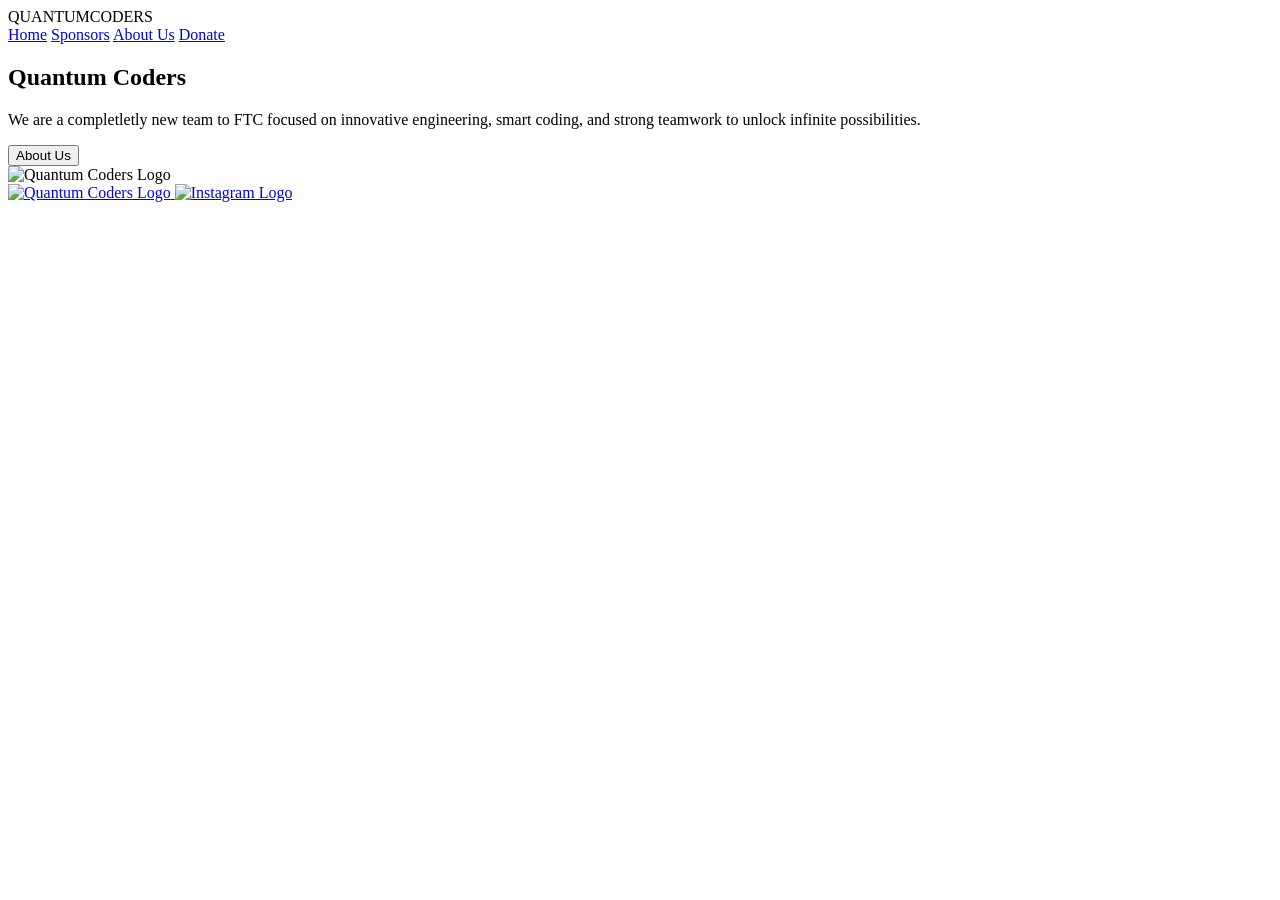
==== index.html @ 8cf47a65 "Add Robolyst verification meta tag Added meta tag for Robolyst verification." ====
<!DOCTYPE html>
<html lang="en">
<head>
    
    <meta charset="UTF-8">
    <meta name="viewport" content="width=device-width, initial-scale=1.0">
    <title>Quantum Coders | Robotics</title>
    <link rel="stylesheet" href="style.css">
    <link href="https://fonts.googleapis.com/css2?family=Inter:wght@300;400;600;800&display=swap" rel="stylesheet">
    <link rel="icon" href="img/logo.png" type="image/png">
    <meta name="robolyst-verify" content="RBLYST-G2APAG">
</head>
<body>

    <nav class="navbar">
        <div class="logo">QUANTUM<span>CODERS</span></div>
        <div class="nav-links">
            <a href="#" class="active">Home</a>
            <a href="sponsors.html">Sponsors</a>
            <a href="about.html">About Us</a>
            <a href="donate.html">Donate</a>
        </div>
    </nav>

    <main>
        <section class="hero">
            <div class="hero-content">

                <h1>Quantum Coders<span></span></h1>
                <p>We are a completletly new team to FTC focused on innovative engineering, smart coding, and strong teamwork to unlock infinite possibilities.</p>
                <div class="hero-btns">
                    <button class="btn-primary" onclick="window.location.href='about.html'">About Us</button>
                </div>
            </div>

            <div class="hero-visual">
                <div class="glow-bg"></div>
                <img src="img/logo.png" alt="Quantum Coders Logo" class="main-img">
            </div>
        </section>

       
    </main>
    <footer class="footer">
        <a href="https://www.youtube.com/@QuantumCoders32001" target="_blank"><img class="youtube" src="img/png-clipart-grey-youtube-icon-youtube-play-button-computer-icons-youtube-angle-rectangle-removebg-preview.png" alt="Quantum Coders Logo" class="footer-logo">
        <a href="https://www.instagram.com/quantumcoders32001/" target="_blank"><img class="instagram" src="img/319-3196913_logo-instagram-icon-grey-free-photo-hd-png-removebg-preview.png" alt="Instagram Logo"></a>
    </footer>


</body>
</html>
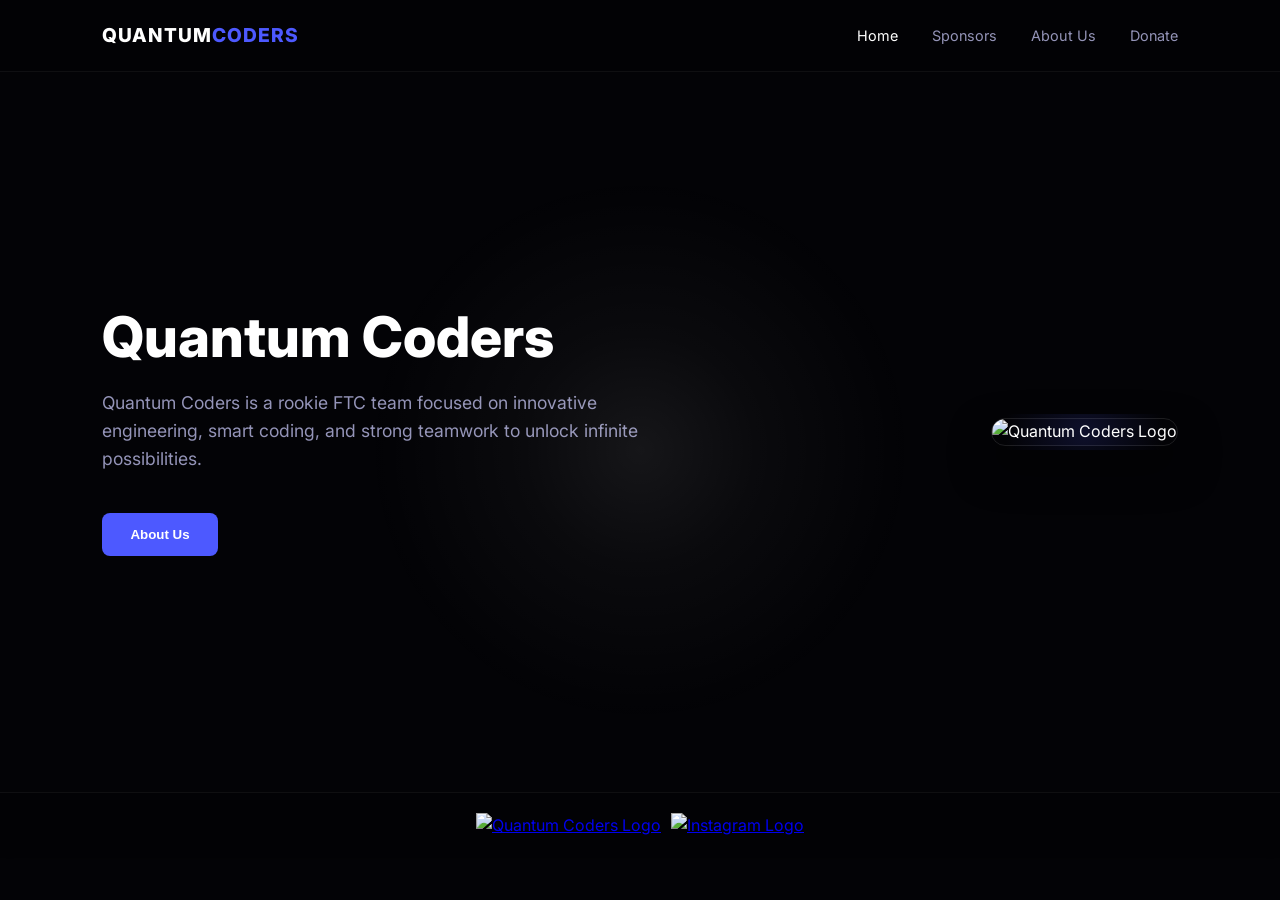
==== commit 4833a4b1: "test" ====
--- a/index.html
+++ b/index.html
@@ -8,7 +8,6 @@
     <link rel="stylesheet" href="style.css">
     <link href="https://fonts.googleapis.com/css2?family=Inter:wght@300;400;600;800&display=swap" rel="stylesheet">
     <link rel="icon" href="img/logo.png" type="image/png">
-    <meta name="robolyst-verify" content="RBLYST-G2APAG">
 </head>
 <body>
 
@@ -27,7 +26,7 @@
             <div class="hero-content">
 
                 <h1>Quantum Coders<span></span></h1>
-                <p>We are a completletly new team to FTC focused on innovative engineering, smart coding, and strong teamwork to unlock infinite possibilities.</p>
+                <p>Quantum Coders is a rookie FTC team focused on innovative engineering, smart coding, and strong teamwork to unlock infinite possibilities.</p>
                 <div class="hero-btns">
                     <button class="btn-primary" onclick="window.location.href='about.html'">About Us</button>
                 </div>
@@ -46,6 +45,6 @@
         <a href="https://www.instagram.com/quantumcoders32001/" target="_blank"><img class="instagram" src="img/319-3196913_logo-instagram-icon-grey-free-photo-hd-png-removebg-preview.png" alt="Instagram Logo"></a>
     </footer>
 
-
+    <script src="dashboard.js"></script>
 </body>
-</html>
+</html>
--- a/style.css
+++ b/style.css
@@ -0,0 +1,386 @@
+:root {
+    --bg-color: #030306;
+    --accent: #4d59ff;
+    --accent-purple: #9d31ff;
+    --text: #ffffff;
+    --text-dim: #9494b8;
+    --glass: rgba(255, 255, 255, 0.03);
+    --mouse-x: 50%;
+    --mouse-y: 50%;
+}
+
+* {
+    margin: 0;
+    padding: 0;
+    box-sizing: border-box;
+}
+
+body {
+    background-color: var(--bg-color);
+    color: var(--text);
+    font-family: 'Inter', sans-serif;
+    line-height: 1.6;
+    overflow-x: hidden;
+    text-decoration: none;
+    position: relative;
+}
+
+body::before {
+    content: '';
+    position: fixed;
+    top: 0;
+    left: 0;
+    width: 100%;
+    height: 100%;
+    pointer-events: none;
+    z-index: 9999;
+    background: radial-gradient(circle at var(--mouse-x) var(--mouse-y), rgba(255,255,255,0.08) 0%, rgba(255,255,255,0.03) 15%, transparent 35%);
+}
+
+/* ── Navbar ─────────────────────────────────────────────── */
+.navbar {
+    display: flex;
+    justify-content: space-between;
+    align-items: center;
+    padding: 20px 8%;
+    background: rgba(3, 3, 6, 0.8);
+    backdrop-filter: blur(15px);
+    border-bottom: 1px solid rgba(255, 255, 255, 0.05);
+    position: sticky;
+    top: 0;
+    z-index: 100;
+}
+
+.logo {
+    font-weight: 800;
+    font-size: 1.2rem;
+    letter-spacing: 1px;
+}
+
+.logo span {
+    color: var(--accent);
+}
+
+.nav-links a {
+    color: var(--text-dim);
+    text-decoration: none;
+    margin-left: 30px;
+    font-size: 0.9rem;
+    transition: 0.3s;
+}
+
+.nav-links a:hover,
+.nav-links a.active {
+    color: var(--text);
+}
+
+/* ── Hero Section ────────────────────────────────────────── */
+.hero {
+    display: flex;
+    align-items: center;
+    justify-content: space-between;
+    padding: 80px 8%;
+    min-height: 80vh;
+}
+
+.hero-content {
+    max-width: 600px;
+}
+
+/* Donate page full-width iframe */
+body:has(iframe[src*="hcb.hackclub.com"]) .hero {
+    flex-direction: column;
+    text-align: center;
+    min-height: auto;
+    padding: 60px 8% 80px;
+}
+body:has(iframe[src*="hcb.hackclub.com"]) .hero-content {
+    max-width: 100%;
+    width: 100%;
+    margin-bottom: 40px;
+}
+body:has(iframe[src*="hcb.hackclub.com"]) .hero-visual {
+    width: 100%;
+    max-width: 100%;
+}
+body:has(iframe[src*="hcb.hackclub.com"]) .glow-bg {
+    display: none;
+}
+body:has(iframe[src*="hcb.hackclub.com"]) .main-img {
+    width: 100% !important;
+    max-width: 100% !important;
+}
+
+.status-pill {
+    display: inline-flex;
+    align-items: center;
+    gap: 8px;
+    background: rgba(77, 89, 255, 0.1);
+    color: var(--accent);
+    padding: 6px 16px;
+    border-radius: 20px;
+    font-size: 0.75rem;
+    font-weight: 700;
+    margin-bottom: 24px;
+    border: 1px solid rgba(77, 89, 255, 0.2);
+}
+
+.dot {
+    width: 6px;
+    height: 6px;
+    background: var(--accent);
+    border-radius: 50%;
+    box-shadow: 0 0 10px var(--accent);
+}
+
+.footer {
+    display: flex;
+    justify-content: center;
+    align-items: center;
+    padding: 20px 0;
+    background: rgba(3, 3, 6, 0.8);
+    backdrop-filter: blur(15px);
+    border-top: 1px solid rgba(255, 255, 255, 0.05);
+}
+
+.youtube {
+    width: 45.4415274463px;
+    height: 32px;
+}
+
+.instagram {
+    width: 38px;
+    height: 39.02625298329px;
+    margin-left: 10px;
+}
+
+h1 {
+    font-size: 3.5rem;
+    font-weight: 800;
+    line-height: 1.1;
+    margin-bottom: 20px;
+}
+
+h1 span {
+    background: linear-gradient(90deg, var(--accent), var(--accent-purple));
+    -webkit-background-clip: text;
+    -webkit-text-fill-color: transparent;
+}
+
+.hero-content p {
+    color: var(--text-dim);
+    font-size: 1.1rem;
+    margin-bottom: 40px;
+}
+
+.btn-primary {
+    background: var(--accent);
+    color: white;
+    border: none;
+    padding: 14px 28px;
+    border-radius: 8px;
+    font-weight: 600;
+    cursor: pointer;
+    margin-right: 15px;
+    transition: 0.3s;
+}
+
+.btn-secondary {
+    background: var(--glass);
+    color: white;
+    border: 1px solid rgba(255, 255, 255, 0.1);
+    padding: 14px 28px;
+    border-radius: 8px;
+    font-weight: 600;
+    cursor: pointer;
+    transition: 0.3s;
+}
+
+.btn-primary:hover {
+    box-shadow: 0 0 20px rgba(77, 89, 255, 0.4);
+}
+
+/* ── Hero Visual ─────────────────────────────────────────── */
+.hero-visual {
+    position: relative;
+    width:auto;
+}
+
+.main-img {
+    width: 420px;
+    border-radius: 24px;
+    position: relative;
+    z-index: 2;
+    border: 1px solid rgba(255, 255, 255, 0.1);
+    box-shadow: 0 20px 40px rgba(0, 0, 0, 0.6);
+}
+
+.glow-bg {
+    position: absolute;
+    top: 50%;
+    left: 50%;
+    transform: translate(-50%, -50%);
+    width: 130%;
+    height: 130%;
+    background: radial-gradient(circle, var(--accent) 0%, transparent 65%);
+    opacity: 0.15;
+    z-index: 1;
+}
+
+/* ── Stats Section ───────────────────────────────────────── */
+.stats {
+    display: flex;
+    justify-content: space-around;
+    padding: 60px 8%;
+    border-top: 1px solid rgba(255, 255, 255, 0.05);
+}
+
+.stat-card h3 {
+    font-size: 2rem;
+    margin-bottom: 4px;
+}
+
+.stat-card p {
+    color: var(--text-dim);
+    font-size: 0.8rem;
+    text-transform: uppercase;
+    letter-spacing: 1px;
+}
+
+/* ── Sponsors ────────────────────────────────────────────── */
+.sponsors-grid {
+    list-style: none;
+    margin: 16px 0 0;
+    padding: 0;
+    display: flex;
+    gap: 18px;
+    overflow-x: auto;
+    -webkit-overflow-scrolling: touch;
+    scroll-snap-type: x mandatory;
+}
+
+.sponsors-grid::-webkit-scrollbar { height: 10px; }
+.sponsors-grid::-webkit-scrollbar-thumb {
+    background: rgba(255, 255, 255, 0.06);
+    border-radius: 6px;
+}
+
+.sponsors-grid:focus { outline: none; }
+
+.sponsor {
+    flex: 0 0 86%;
+    scroll-snap-align: center;
+    display: flex;
+    align-items: center;
+    justify-content: center;
+}
+
+.sponsor figure {
+    width: 100%;
+    max-width: 480px;
+    padding: 12px;
+    border-radius: 12px;
+    text-align: center;
+    background: rgba(255, 255, 255, 0.02);
+    border: 1px solid rgba(255, 255, 255, 0.04);
+}
+
+.sponsor img {
+    display: block;
+    margin: 0 auto 8px;
+    max-width: 100%;
+    height: auto;
+}
+
+.sponsor figcaption {
+    color: var(--text-dim);
+    font-size: 0.95rem;
+}
+
+@media (min-width: 800px) {
+    .sponsor { flex: 0 0 40%; }
+}
+
+@media (min-width: 1200px) {
+    .sponsor { flex: 0 0 28%; }
+    .sponsors-grid { justify-content: flex-start; }
+}
+
+/* ── Dashboard ───────────────────────────────────────────── */
+.dashboard {
+    padding: 60px 8%;
+}
+
+.dash-title {
+    font-size: 2.5rem;
+    font-weight: 800;
+    margin-bottom: 40px;
+}
+
+#aboutustitle {
+    font-size: 2.5rem;
+    font-weight: 800;
+    margin-bottom: 40px;
+    text-align: center;
+}
+
+#aboutus {
+    font-size: 1.1rem;
+    margin-bottom: 40px;
+    text-align: center;
+}
+
+.glass {
+    background: var(--glass);
+    padding: 30px;
+    border-radius: 16px;
+    margin-bottom: 40px;
+    border: 1px solid rgba(255, 255, 255, 0.05);
+}
+
+.team-card h2 {
+    font-size: 2rem;
+    margin-bottom: 10px;
+}
+
+.qs-grid {
+    display: grid;
+    grid-template-columns: repeat(4, 1fr);
+    gap: 20px;
+}
+
+.qs-item {
+    text-align: center;
+    padding: 20px;
+    background: rgba(255, 255, 255, 0.03);
+    border-radius: 12px;
+    border: 1px solid rgba(255, 255, 255, 0.05);
+}
+
+.qs-item span {
+    color: var(--text-dim);
+    font-size: 0.8rem;
+}
+
+.qs-item p {
+    font-size: 1.6rem;
+    font-weight: 700;
+    margin-top: 6px;
+}
+
+#events-list,
+#matches-list,
+#awards-list {
+    display: flex;
+    flex-direction: column;
+    gap: 12px;
+}
+
+.event-item,
+.match-item,
+.award-item {
+    padding: 14px 18px;
+    background: rgba(255, 255, 255, 0.03);
+    border-radius: 10px;
+    border: 1px solid rgba(255, 255, 255, 0.05);
+}
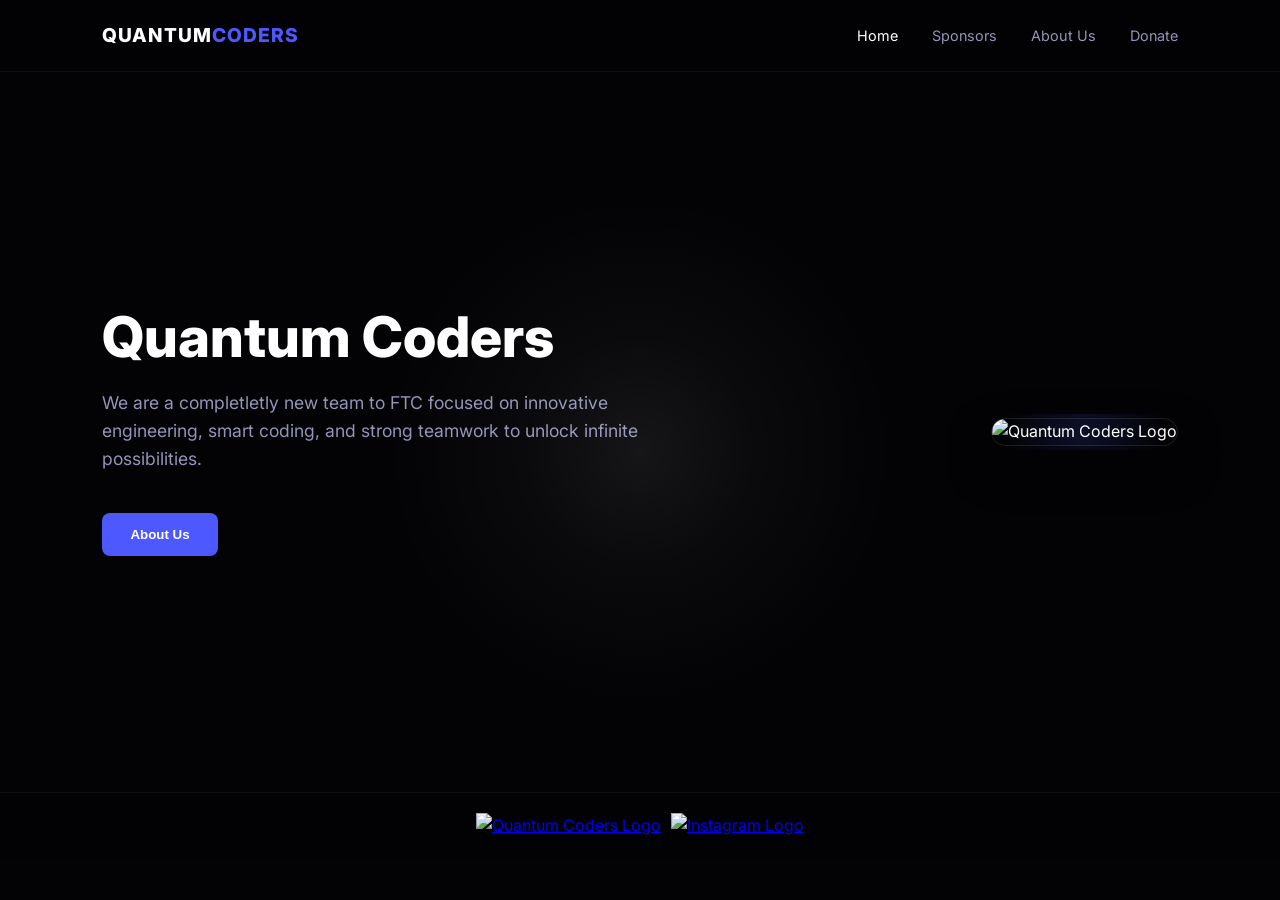
==== commit 6bcfa903: "Merge branch 'main' of https://github.com/moomoothecowRL/Quantum-Coders-Website" ====
--- a/index.html
+++ b/index.html
@@ -8,6 +8,7 @@
     <link rel="stylesheet" href="style.css">
     <link href="https://fonts.googleapis.com/css2?family=Inter:wght@300;400;600;800&display=swap" rel="stylesheet">
     <link rel="icon" href="img/logo.png" type="image/png">
+    <meta name="robolyst-verify" content="RBLYST-G2APAG">
 </head>
 <body>
 
@@ -26,7 +27,7 @@
             <div class="hero-content">
 
                 <h1>Quantum Coders<span></span></h1>
-                <p>Quantum Coders is a rookie FTC team focused on innovative engineering, smart coding, and strong teamwork to unlock infinite possibilities.</p>
+                <p>We are a completletly new team to FTC focused on innovative engineering, smart coding, and strong teamwork to unlock infinite possibilities.</p>
                 <div class="hero-btns">
                     <button class="btn-primary" onclick="window.location.href='about.html'">About Us</button>
                 </div>
@@ -47,4 +48,4 @@
 
     <script src="dashboard.js"></script>
 </body>
-</html>+</html>
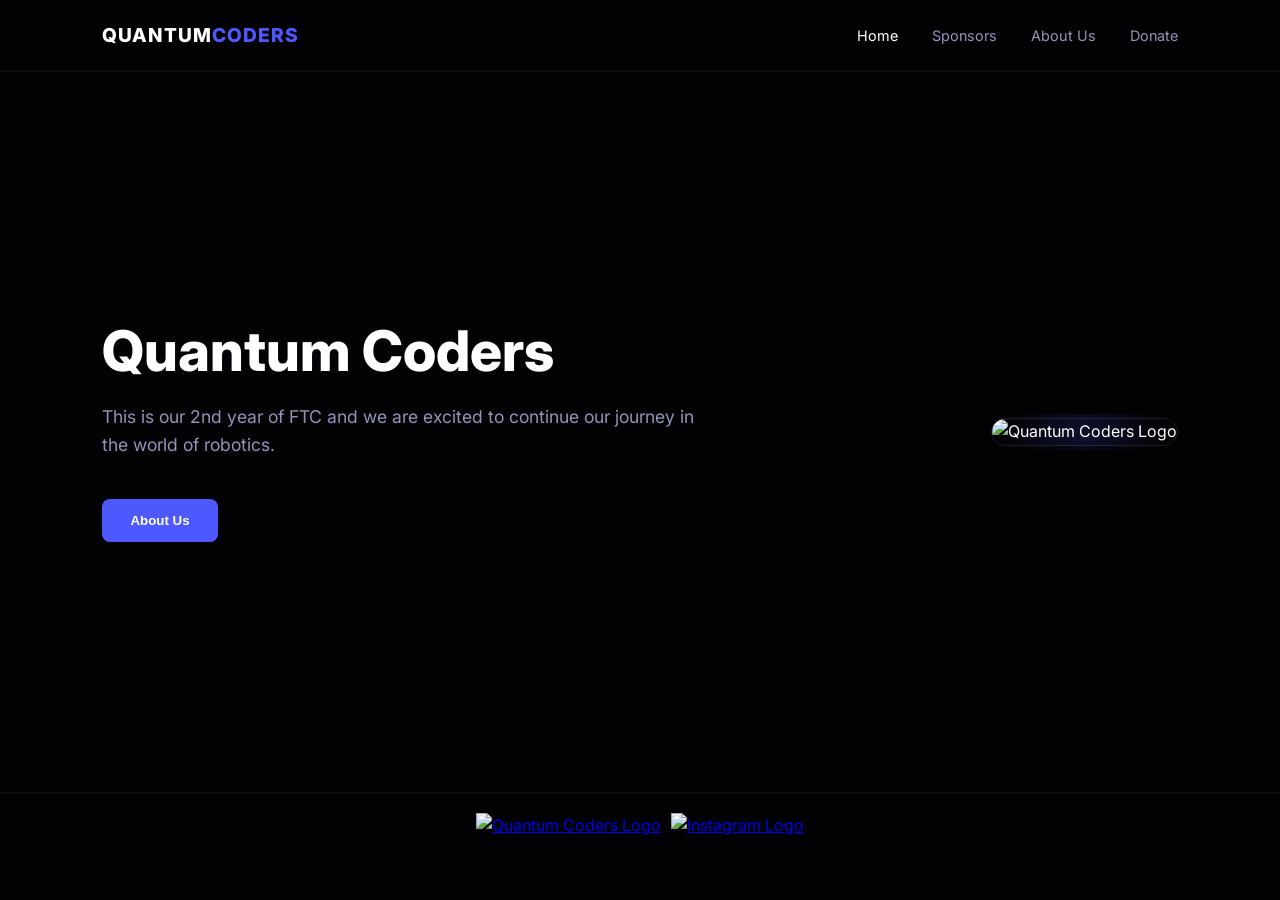
==== commit 4f09613c: "commit" ====
--- a/index.html
+++ b/index.html
@@ -8,7 +8,6 @@
     <link rel="stylesheet" href="style.css">
     <link href="https://fonts.googleapis.com/css2?family=Inter:wght@300;400;600;800&display=swap" rel="stylesheet">
     <link rel="icon" href="img/logo.png" type="image/png">
-    <meta name="robolyst-verify" content="RBLYST-G2APAG">
 </head>
 <body>
 
@@ -27,7 +26,7 @@
             <div class="hero-content">
 
                 <h1>Quantum Coders<span></span></h1>
-                <p>We are a completletly new team to FTC focused on innovative engineering, smart coding, and strong teamwork to unlock infinite possibilities.</p>
+                <p>This is our 2nd year of FTC and we are excited to continue our journey in the world of robotics.</p>
                 <div class="hero-btns">
                     <button class="btn-primary" onclick="window.location.href='about.html'">About Us</button>
                 </div>
@@ -46,6 +45,6 @@
         <a href="https://www.instagram.com/quantumcoders32001/" target="_blank"><img class="instagram" src="img/319-3196913_logo-instagram-icon-grey-free-photo-hd-png-removebg-preview.png" alt="Instagram Logo"></a>
     </footer>
 
-    <script src="dashboard.js"></script>
+
 </body>
 </html>
--- a/style.css
+++ b/style.css
@@ -5,8 +5,6 @@
     --text: #ffffff;
     --text-dim: #9494b8;
     --glass: rgba(255, 255, 255, 0.03);
-    --mouse-x: 50%;
-    --mouse-y: 50%;
 }
 
 * {
@@ -23,18 +21,6 @@
     overflow-x: hidden;
     text-decoration: none;
     position: relative;
-}
-
-body::before {
-    content: '';
-    position: fixed;
-    top: 0;
-    left: 0;
-    width: 100%;
-    height: 100%;
-    pointer-events: none;
-    z-index: 9999;
-    background: radial-gradient(circle at var(--mouse-x) var(--mouse-y), rgba(255,255,255,0.08) 0%, rgba(255,255,255,0.03) 15%, transparent 35%);
 }
 
 /* ── Navbar ─────────────────────────────────────────────── */
